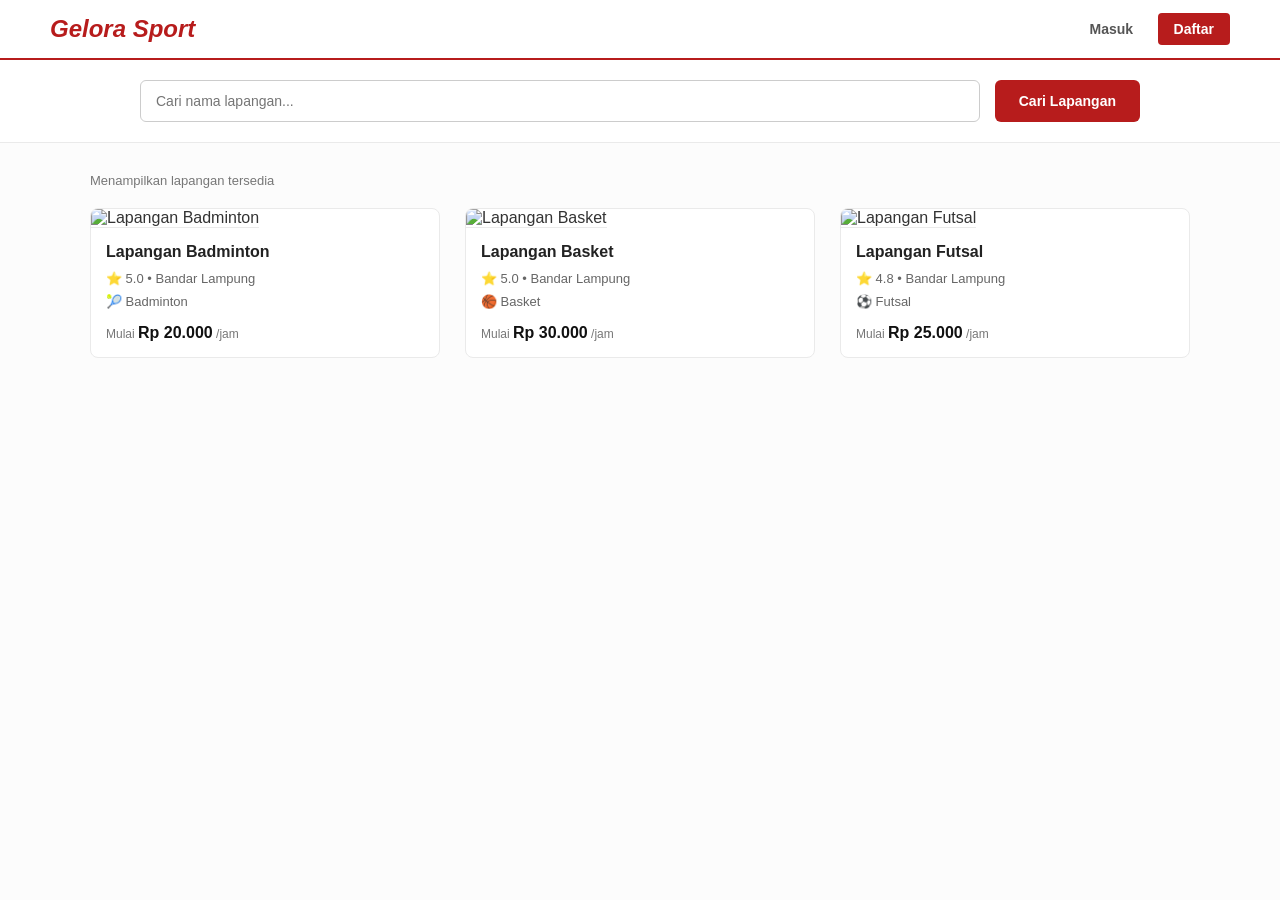
==== index.html @ 253d3c61 "Add files via upload" ====
<!DOCTYPE html>
<html lang="id">
<head>
    <meta charset="UTF-8">
    <meta name="viewport" content="width=device-width, initial-scale=1.0">
    <title>Sewa Lapangan Olahraga</title>
    <link rel="stylesheet" href="style.css">
</head>
<body>

    <header>
        <div class="logo">Gelora Sport</div>
        <nav>
            <a href="login.html">Masuk</a>
            <a href="#" class="btn-register">Daftar</a>
        </nav>
    </header>

    <section class="search-section">
        <div class="search-box">
            <input type="text" placeholder="Cari nama lapangan...">
            <button class="btn-search">Cari Lapangan</button>
        </div>
    </section>

    <main>
        <p class="subtitle">Menampilkan lapangan tersedia</p>
        <div class="venue-grid">
            
            <div class="card">
                <img src="https://encrypted-tbn0.gstatic.com/images?q=tbn:ANd9GcSYAe3t5oFAZMB5TDmZpOaw5Sy1J9c7NsIhRA&s" alt="Lapangan Badminton">
                <div class="card-content">
                    <h3>Lapangan Badminton</h3>
                    <p class="rating">⭐ 5.0 • Bandar Lampung</p>
                    <p class="sport-type">🎾 Badminton</p>
                    <p class="price">Mulai <strong>Rp 20.000</strong> /jam</p>
                </div>
            </div>

            <div class="card">
                <img src="https://asset.ayo.co.id/image/venue/170003399361601.image_cropper_246D9558-9BCD-4B7E-BD8B-BC836A3F7C4E-66032-000009DC36E81169_large.jpg" alt="Lapangan Basket">
                <div class="card-content">
                    <h3>Lapangan Basket</h3>
                    <p class="rating">⭐ 5.0 • Bandar Lampung</p>
                    <p class="sport-type">🏀 Basket</p>
                    <p class="price">Mulai <strong>Rp 30.000</strong> /jam</p>
                </div>
            </div>
            <div class="card">
                <img src="https://encrypted-tbn0.gstatic.com/images?q=tbn:ANd9GcSzwzU3_KVkLO1n8bcG6APpPR1XpHDiPhqZ5A&s" alt="Lapangan Futsal">
                <div class="card-content">
                    <h3>Lapangan Futsal</h3>
                    <p class="rating">⭐ 4.8 • Bandar Lampung</p>
                    <p class="sport-type">⚽ Futsal</p>
                    <p class="price">Mulai <strong>Rp 25.000</strong> /jam</p>
                </div>
            </div>

        </div>
    </main>

</body>
</html>
---- style.css ----
/* Reset Dasar */
* {
    margin: 0;
    padding: 0;
    box-sizing: border-box;
    font-family: 'Segoe UI', Tahoma, Geneva, Verdana, sans-serif;
}

body {
    background-color: #fcfcfc;
    color: #333;
}

/* Header & Navigasi */
header {
    display: flex;
    justify-content: space-between;
    align-items: center;
    padding: 15px 50px;
    background-color: #fff;
    border-bottom: 2px solid #b71c1c; /* Garis aksen merah */
    box-shadow: 0 2px 5px rgba(0,0,0,0.05);
}

.logo {
    font-size: 24px;
    font-weight: 800;
    color: #b71c1c; /* Warna merah ala logo */
    font-style: italic;
}

nav a {
    text-decoration: none;
    color: #555;
    margin-left: 20px;
    font-size: 14px;
    font-weight: 600;
}

nav a:hover {
    color: #b71c1c;
}

.btn-register {
    background-color: #b71c1c;
    color: #fff;
    padding: 8px 16px;
    border-radius: 4px;
}

.btn-register:hover {
    background-color: #901616;
    color: #fff;
}

/* Bilah Pencarian (Search Section) */
.search-section {
    background-color: #fff;
    padding: 20px 50px;
    border-bottom: 1px solid #eaeaea;
}

.search-box {
    display: flex;
    gap: 15px;
    max-width: 1000px;
    margin: 0 auto;
}

.search-box input {
    flex: 1;
    padding: 12px 15px;
    border: 1px solid #ccc;
    border-radius: 6px;
    font-size: 14px;
    outline: none;
}

.search-box input:focus {
    border-color: #b71c1c;
}

.btn-search {
    background-color: #b71c1c;
    color: white;
    border: none;
    padding: 12px 24px;
    border-radius: 6px;
    cursor: pointer;
    font-weight: bold;
    font-size: 14px;
}

/* Area Utama & Grid Lapangan */
main {
    padding: 30px 50px;
    max-width: 1200px;
    margin: 0 auto;
}

.subtitle {
    font-size: 13px;
    color: #777;
    margin-bottom: 20px;
}

.venue-grid {
    display: grid;
    /* Membuat grid otomatis menyesuaikan ukuran layar */
    grid-template-columns: repeat(auto-fill, minmax(280px, 1fr));
    gap: 25px;
}

/* Desain Card Venue */
.card {
    background-color: #fff;
    border-radius: 8px;
    border: 1px solid #eaeaea;
    overflow: hidden;
    transition: transform 0.2s ease, box-shadow 0.2s ease;
}

.card:hover {
    transform: translateY(-5px);
    box-shadow: 0 8px 15px rgba(0,0,0,0.1);
}

.card img {
    width: 100%;
    height: 180px;
    object-fit: cover;
    border-bottom: 1px solid #eaeaea;
}

.card-content {
    padding: 15px;
}

.card-content h3 {
    font-size: 16px;
    margin-bottom: 10px;
    color: #222;
}

.rating, .sport-type {
    font-size: 13px;
    color: #666;
    margin-bottom: 8px;
}

.price {
    margin-top: 15px;
    font-size: 12px;
    color: #777;
}

.price strong {
    font-size: 16px;
    color: #111;
}
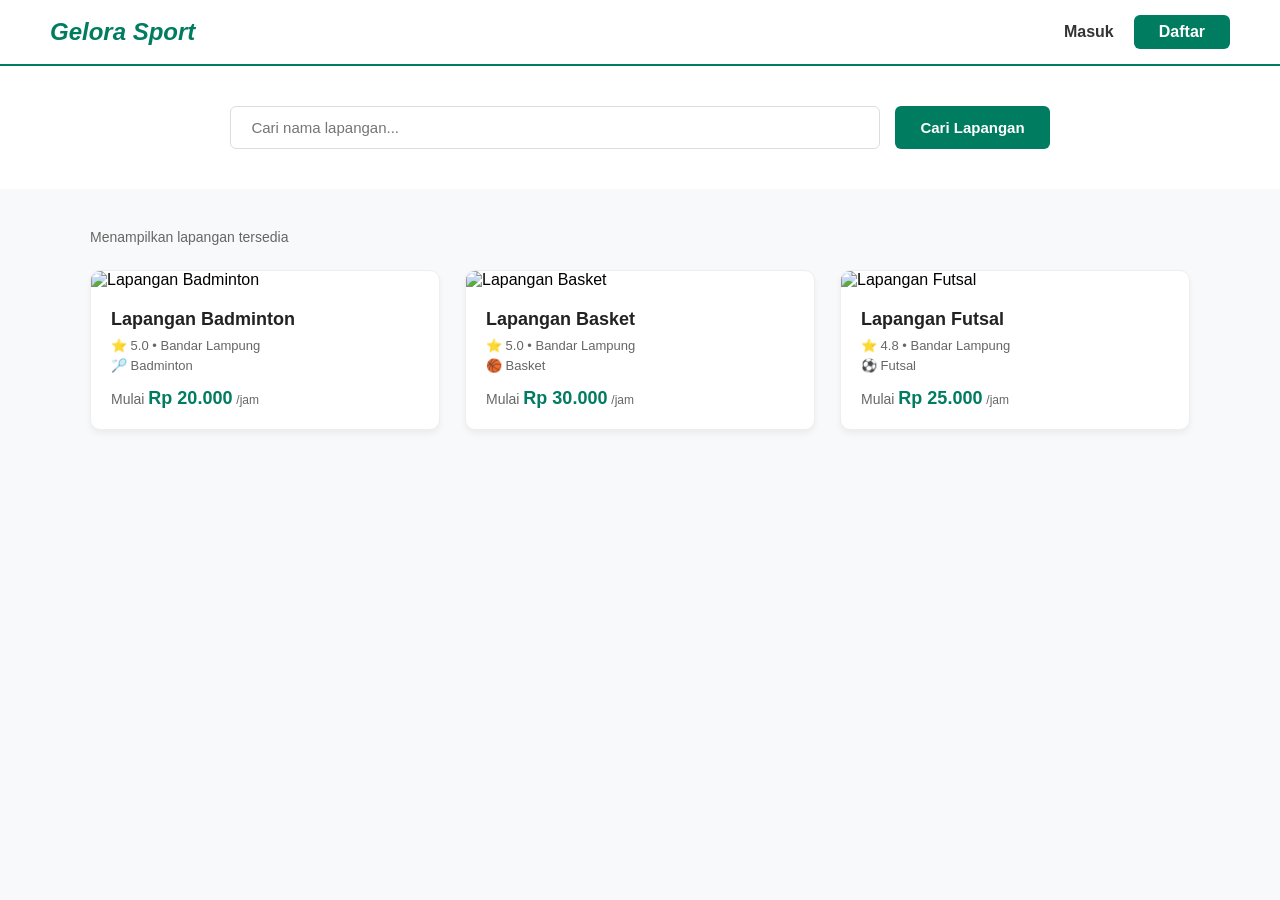
==== commit f43550a0: "detail lapangan dan book" ====
--- a/index.html
+++ b/index.html
@@ -3,59 +3,57 @@
 <head>
     <meta charset="UTF-8">
     <meta name="viewport" content="width=device-width, initial-scale=1.0">
-    <title>Sewa Lapangan Olahraga</title>
+    <title>Gelora Sport - Beranda</title>
     <link rel="stylesheet" href="style.css">
 </head>
 <body>
 
-    <header>
+    <nav class="navbar">
         <div class="logo">Gelora Sport</div>
-        <nav>
-            <a href="login.html">Masuk</a>
-            <a href="#" class="btn-register">Daftar</a>
-        </nav>
-    </header>
+        <div class="nav-menu">
+            <a href="#" class="login-link">Masuk</a>
+            <a href="#" class="register-btn">Daftar</a>
+        </div>
+    </nav>
 
     <section class="search-section">
-        <div class="search-box">
-            <input type="text" placeholder="Cari nama lapangan...">
-            <button class="btn-search">Cari Lapangan</button>
-        </div>
+        <input type="text" placeholder="Cari nama lapangan..." class="search-bar">
+        <button class="search-btn">Cari Lapangan</button>
     </section>
 
-    <main>
+    <main class="catalog">
         <p class="subtitle">Menampilkan lapangan tersedia</p>
-        <div class="venue-grid">
-            
-            <div class="card">
+        
+        <div class="card-container">
+            <a href="detail.html" class="card">
                 <img src="https://encrypted-tbn0.gstatic.com/images?q=tbn:ANd9GcSYAe3t5oFAZMB5TDmZpOaw5Sy1J9c7NsIhRA&s" alt="Lapangan Badminton">
-                <div class="card-content">
+                <div class="card-body">
                     <h3>Lapangan Badminton</h3>
-                    <p class="rating">⭐ 5.0 • Bandar Lampung</p>
-                    <p class="sport-type">🎾 Badminton</p>
-                    <p class="price">Mulai <strong>Rp 20.000</strong> /jam</p>
+                    <p class="info">⭐ 5.0 &bull; Bandar Lampung</p>
+                    <p class="category">🏸 Badminton</p>
+                    <p class="price">Mulai <strong>Rp 20.000</strong> <span>/jam</span></p>
                 </div>
-            </div>
+            </a>
 
-            <div class="card">
+            <a href="detail.html" class="card">
                 <img src="https://asset.ayo.co.id/image/venue/170003399361601.image_cropper_246D9558-9BCD-4B7E-BD8B-BC836A3F7C4E-66032-000009DC36E81169_large.jpg" alt="Lapangan Basket">
-                <div class="card-content">
+                <div class="card-body">
                     <h3>Lapangan Basket</h3>
-                    <p class="rating">⭐ 5.0 • Bandar Lampung</p>
-                    <p class="sport-type">🏀 Basket</p>
-                    <p class="price">Mulai <strong>Rp 30.000</strong> /jam</p>
+                    <p class="info">⭐ 5.0 &bull; Bandar Lampung</p>
+                    <p class="category">🏀 Basket</p>
+                    <p class="price">Mulai <strong>Rp 30.000</strong> <span>/jam</span></p>
                 </div>
-            </div>
-            <div class="card">
-                <img src="https://encrypted-tbn0.gstatic.com/images?q=tbn:ANd9GcSzwzU3_KVkLO1n8bcG6APpPR1XpHDiPhqZ5A&s" alt="Lapangan Futsal">
-                <div class="card-content">
+            </a>
+
+            <a href="detail.html" class="card">
+               <img src="https://encrypted-tbn0.gstatic.com/images?q=tbn:ANd9GcSzwzU3_KVkLO1n8bcG6APpPR1XpHDiPhqZ5A&s" alt="Lapangan Futsal">
+                <div class="card-body">
                     <h3>Lapangan Futsal</h3>
-                    <p class="rating">⭐ 4.8 • Bandar Lampung</p>
-                    <p class="sport-type">⚽ Futsal</p>
-                    <p class="price">Mulai <strong>Rp 25.000</strong> /jam</p>
+                    <p class="info">⭐ 4.8 &bull; Bandar Lampung</p>
+                    <p class="category">⚽ Futsal</p>
+                    <p class="price">Mulai <strong>Rp 25.000</strong> <span>/jam</span></p>
                 </div>
-            </div>
-
+            </a>
         </div>
     </main>
 
--- a/style.css
+++ b/style.css
@@ -1,4 +1,3 @@
-/* Reset Dasar */
 * {
     margin: 0;
     padding: 0;
@@ -7,154 +6,141 @@
 }
 
 body {
-    background-color: #fcfcfc;
-    color: #333;
+    background-color: #f8f9fa;
 }
 
-/* Header & Navigasi */
-header {
+.navbar {
     display: flex;
     justify-content: space-between;
     align-items: center;
     padding: 15px 50px;
-    background-color: #fff;
-    border-bottom: 2px solid #b71c1c; /* Garis aksen merah */
-    box-shadow: 0 2px 5px rgba(0,0,0,0.05);
+    background-color: white;
+    border-bottom: 2px solid #007c60;
 }
 
 .logo {
     font-size: 24px;
     font-weight: 800;
-    color: #b71c1c; /* Warna merah ala logo */
     font-style: italic;
+    color: #007c60;
 }
 
-nav a {
+.nav-menu {
+    display: flex;
+    align-items: center;
+    gap: 20px;
+}
+
+.login-link {
     text-decoration: none;
-    color: #555;
-    margin-left: 20px;
-    font-size: 14px;
+    color: #333;
     font-weight: 600;
 }
 
-nav a:hover {
-    color: #b71c1c;
+.register-btn {
+    background-color: #007c60;
+    color: white;
+    padding: 8px 25px;
+    border-radius: 6px;
+    text-decoration: none;
+    font-weight: 600;
 }
 
-.btn-register {
-    background-color: #b71c1c;
-    color: #fff;
-    padding: 8px 16px;
-    border-radius: 4px;
+.search-section {
+    display: flex;
+    justify-content: center;
+    gap: 15px;
+    padding: 40px 20px;
+    background-color: white;
 }
 
-.btn-register:hover {
-    background-color: #901616;
-    color: #fff;
+.search-bar {
+    width: 100%;
+    max-width: 650px;
+    padding: 12px 20px;
+    border: 1px solid #ddd;
+    border-radius: 6px;
+    font-size: 15px;
 }
 
-/* Bilah Pencarian (Search Section) */
-.search-section {
-    background-color: #fff;
-    padding: 20px 50px;
-    border-bottom: 1px solid #eaeaea;
+.search-btn {
+    background-color: #007c60;
+    color: white;
+    border: none;
+    padding: 0 25px;
+    border-radius: 6px;
+    font-weight: bold;
+    cursor: pointer;
+    font-size: 15px;
 }
 
-.search-box {
-    display: flex;
-    gap: 15px;
-    max-width: 1000px;
-    margin: 0 auto;
-}
-
-.search-box input {
-    flex: 1;
-    padding: 12px 15px;
-    border: 1px solid #ccc;
-    border-radius: 6px;
-    font-size: 14px;
-    outline: none;
-}
-
-.search-box input:focus {
-    border-color: #b71c1c;
-}
-
-.btn-search {
-    background-color: #b71c1c;
-    color: white;
-    border: none;
-    padding: 12px 24px;
-    border-radius: 6px;
-    cursor: pointer;
-    font-weight: bold;
-    font-size: 14px;
-}
-
-/* Area Utama & Grid Lapangan */
-main {
-    padding: 30px 50px;
+.catalog {
+    padding: 40px 50px;
     max-width: 1200px;
     margin: 0 auto;
 }
 
 .subtitle {
-    font-size: 13px;
-    color: #777;
-    margin-bottom: 20px;
+    color: #666;
+    margin-bottom: 25px;
+    font-size: 14px;
 }
 
-.venue-grid {
+.card-container {
     display: grid;
-    /* Membuat grid otomatis menyesuaikan ukuran layar */
-    grid-template-columns: repeat(auto-fill, minmax(280px, 1fr));
+    grid-template-columns: repeat(3, 1fr);
     gap: 25px;
 }
 
-/* Desain Card Venue */
 .card {
-    background-color: #fff;
-    border-radius: 8px;
-    border: 1px solid #eaeaea;
+    background-color: white;
+    border-radius: 10px;
     overflow: hidden;
+    text-decoration: none;
+    color: inherit;
+    display: block;
+    box-shadow: 0 4px 6px rgba(0,0,0,0.05);
     transition: transform 0.2s ease, box-shadow 0.2s ease;
+    border: 1px solid #eee;
 }
 
 .card:hover {
     transform: translateY(-5px);
-    box-shadow: 0 8px 15px rgba(0,0,0,0.1);
+    box-shadow: 0 10px 15px rgba(0,0,0,0.1);
 }
 
 .card img {
     width: 100%;
-    height: 180px;
+    height: 200px;
     object-fit: cover;
-    border-bottom: 1px solid #eaeaea;
 }
 
-.card-content {
-    padding: 15px;
+.card-body {
+    padding: 20px;
 }
 
-.card-content h3 {
-    font-size: 16px;
-    margin-bottom: 10px;
+.card-body h3 {
+    font-size: 18px;
+    margin-bottom: 8px;
     color: #222;
 }
 
-.rating, .sport-type {
+.info, .category {
     font-size: 13px;
     color: #666;
-    margin-bottom: 8px;
+    margin-bottom: 5px;
 }
 
 .price {
     margin-top: 15px;
-    font-size: 12px;
-    color: #777;
+    font-size: 14px;
+    color: #666;
 }
 
 .price strong {
-    font-size: 16px;
-    color: #111;
+    font-size: 18px;
+    color: #007c60;
+}
+.price span {
+    font-size: 12px;
 }
